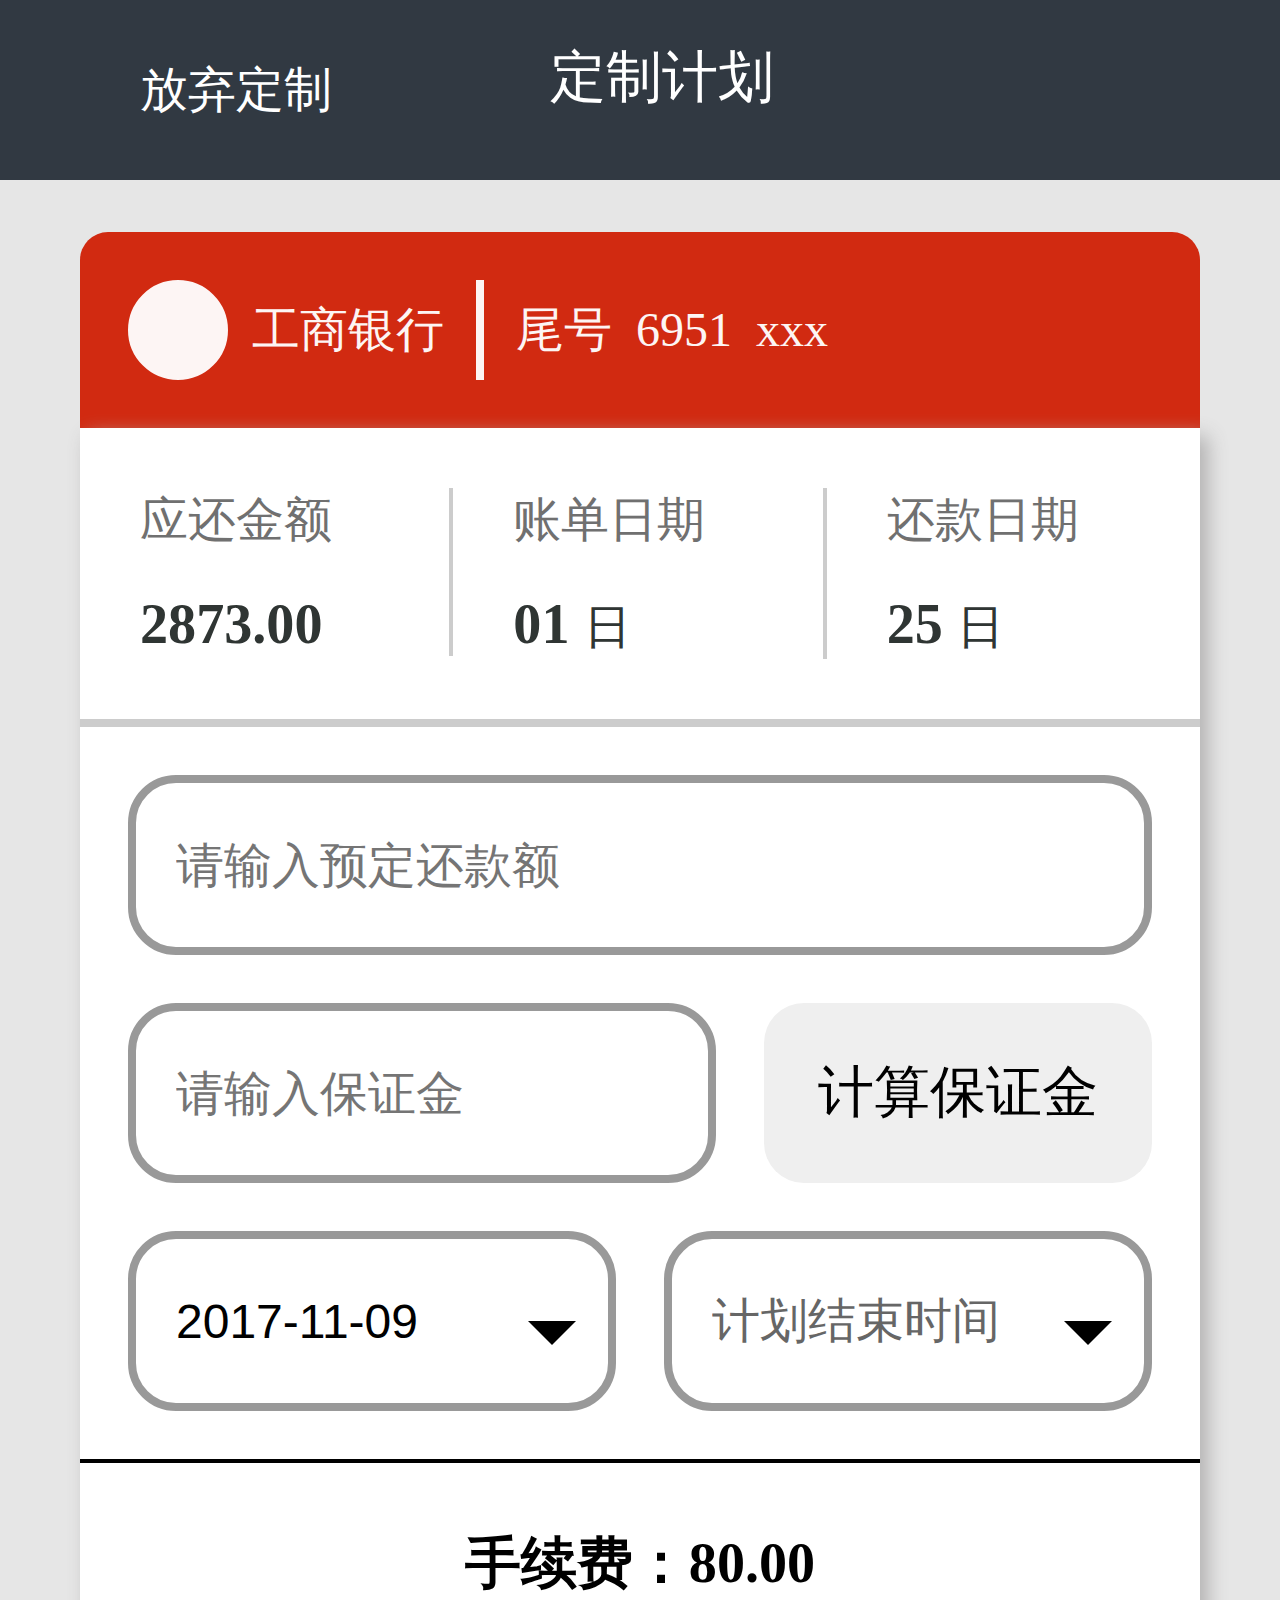
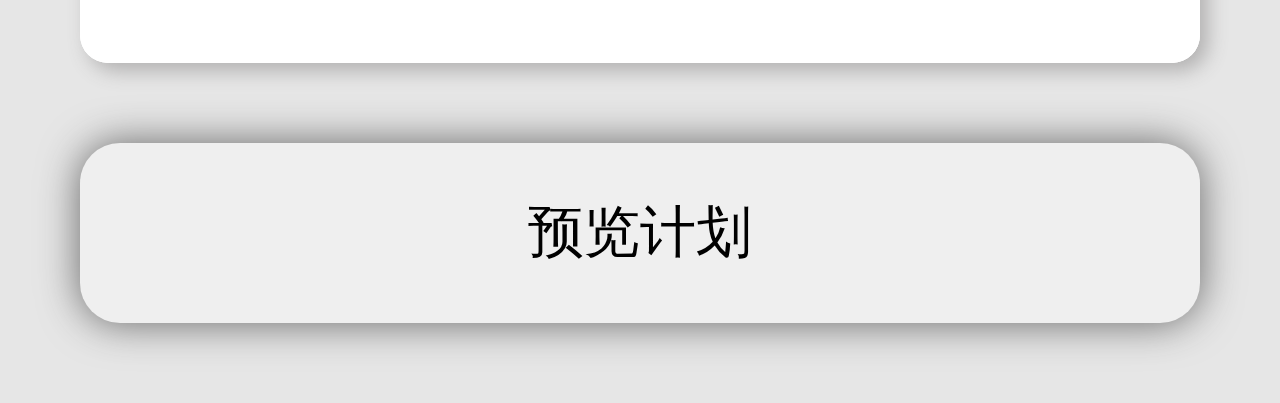
==== index.html @ d3f733da "上传" ====
<!DOCTYPE html>
<html lang="en">

<head>
  <meta charset="UTF-8">
  <meta http-equiv="X-UA-Compatible" content="ie=edge">
  <meta name="viewport" content="width=device-width,initial-scale=1.0,maximum-scale=1.0,minimum-scale=1.0,user-scalable=no">
  <title>定制计划</title>
  <link rel="stylesheet" href="./index.css">
  <link rel="stylesheet" href="./reset.css">
</head>

<body>
  <div class="wrapper">
    <div class="topbar">
      <div class="return">
        <svg class="icon">
          <use xlink:href="#icon-fanhuianniu"></use>
        </svg>
        <span>放弃定制</span>
      </div>
      <div class="title">
        <h3>定制计划</h3>
      </div>
    </div>
    <div class="middle">
      <div class="message">
        <svg class="icon">
          <use xlink:href="#icon-gongshangyinhang"></use>
        </svg>
        <span>工商银行</span>
        <div class="vertical"></div>
        <span>尾号 &nbsp6951 &nbspxxx</span>
      </div>
      <div class="data-wrapper">
        <div class="datum">
          <div class="should">
            <div class="should-wrapper">
              <span>应还金额</span>
              <h3>2873.00</h3>
            </div>
          </div>
          <div class="should">
            <div class="should-wrapper">
              <span>账单日期</span>
              <h3>01
                <small>日</small>
              </h3>
            </div>
          </div>
          <div class="should">
            <div class="should-wrapper vertical">
              <span>还款日期</span>
              <h3>25
                <small>日</small>
              </h3>
            </div>
          </div>
        </div>
        <div class="data">
          <div class="input-wrapper">
            <input type="text" placeholder='请输入预定还款额'>
            <div class="button">
              <input type="text" placeholder='请输入保证金'>
              <button>计算保证金</button>
            </div>
            <div class="time">
              <div class="input-wrapper">
                <input type="text" value="2017-11-09">
              </div>
              <div class="input-wrapper right">
                  <input type="text" value="计划结束时间">
                </div>
            </div>
          </div>
          <div class="charge">
            <h3>手续费：80.00</h3>
          </div>
        </div>
      </div>
    </div>
    <div class="bottom">
      <a href="./custom-plan.html"><button>预览计划</button></a>
    </div>
  </div>
  <script src="//at.alicdn.com/t/font_470316_4z3qst4ew3gfd2t9.js"></script>
  <script>
    document.write(
      `<style>
        html{
        font-size:${document.documentElement.clientWidth/10}px
  }
  `)
  </script>
</body>


</html>
---- index.css ----
/* 定制计划 */
.topbar{
  height:100%;
  background:#313942;
  display:flex;
  color:white;
}
.topbar > .return {
  line-height:1.40625rem;
  display: flex;
  align-items: center;
  width:43%;
}
.topbar > .return > .icon{
  height:0.625rem;
  width:0.46875rem;
  fill:white;
  margin: 0 0.3125rem;
}
.topbar > .title{
  text-align: left;
  margin:0.3125rem 0;
  width:57%;
}
/* 银行信息 */
.middle{
  margin:0.40625rem 0.625rem 0 0.625rem;
}
.middle > .data-wrapper{
  box-shadow: 0.0625rem 0.0625rem 0.15625rem #b2b1b1;
  border-bottom-left-radius: 0.21875rem;
  border-bottom-right-radius: 0.21875rem;
}
.message{
  background:#d12a11;
  border-top-left-radius:0.21875rem;
  border-top-right-radius: 0.21875rem;
  display:flex;
  align-items: center;
  color:#fdf5f4;
}
.message > span{
  margin:0 0.1875rem;
}
.message > .icon{
  margin:0.375rem 0px 0.375rem 0.375rem;
  width:0.78125rem;
  height:0.78125rem;
  background:#fdf5f4;
  border:0.0625rem solid #fdf5f4;
  border-radius: 50%;
}
.message > .vertical{
  margin:0 0.0625rem;
  height:0.78125rem;
  border:0.03125rem solid #fdf5f4;
}
/* 还款项 */
.datum{
  background:white;
  display: flex;
  border-bottom:0.0625rem solid #ccc;
}
.datum > .should{
  width:33.333333%;
  padding:0.46875rem 0 0.46875rem 0.46875rem;
}
.should > .should-wrapper{
  border-right:0.03125rem solid #ccc;
}
.should > .vertical{
  border:none;
}
.datum > .should  span{
  color:#707070;
  display:block;
  padding-bottom:0.3125rem;
}
.datum > .should > .should-wrapper > h3{
  color:#2f3533;
  font-weight:bold;
}
h3 > small{
  font-weight: normal;
}
/* 输入内容 */

.data{
  background: white;
  border-bottom-left-radius: 0.21875rem;
  border-bottom-right-radius: 0.21875rem;
}
input{
  height:1.40625rem;
  border-radius: 0.375rem;
  padding:0.3125rem;
  border:0.0625rem solid #999;
  font-size:0.375rem;
}
.data > .input-wrapper{
  padding:0.375rem;
}
.data > .input-wrapper > input{
  margin-bottom:0.375rem;
  width:100%;
}
.data > .input-wrapper > .button{
  display: flex;
  margin-bottom:0.375rem;
}
.data > .input-wrapper > .button > input{
  width:60%;
}
.data > .input-wrapper > .button > button{
  border:none;
  border-radius: 0.3125rem;
  background-image:url(https://i.loli.net/2017/11/10/5a0538a92e6af.png);
  background-size: cover;
  margin-left:0.375rem;
  width:40%;
  font-size:0.4375rem;
}
.data > .input-wrapper > .time{
  display: flex;
}
.data > .input-wrapper > .time > .input-wrapper {
  position: relative;
  width:50%;
}
.time > .input-wrapper::after{
  content:'';
  position: absolute;
  top:50%;
  right:0.3125rem;
  width: 0;
  height: 0;
  border-left: 0.1875rem solid transparent;
  border-right: 0.1875rem solid transparent;
  border-top: 0.1875rem solid black;
}
.data > .input-wrapper > .time > .input-wrapper > input{
  width:100%;
  height:1.40625rem;
  border-radius: 0.375rem;
  padding:0.3125rem;
  border:0.0625rem solid #999;
}
.data > .input-wrapper > .time > .right{
  margin-left:0.375rem;
}
.time > .right > input{
  color:#666;
}
/* 手续费 */
.charge{
  background:white;
  display:flex;
  justify-content: center;
  align-items: center;
  z-index:1;
  border-top:0.03125rem solid #000;
  border-bottom-left-radius: 0.21875rem;
  border-bottom-right-radius: 0.21875rem;
}
.charge > h3{
  line-height: 1.5625rem;
  font-weight: bold;
}
/* 预览计划 */
.bottom{
  margin:0.625rem;
}
.bottom > a > button{
  font-size:0.4375rem;
  height:1.40625rem;
  width:100%;
  border:none;
  border-radius: 0.3125rem;
  background-image:url(https://i.loli.net/2017/11/10/5a0538a92e6af.png);
  background-size: cover;
  box-shadow: #666 0px 0px 0.3125rem;
}
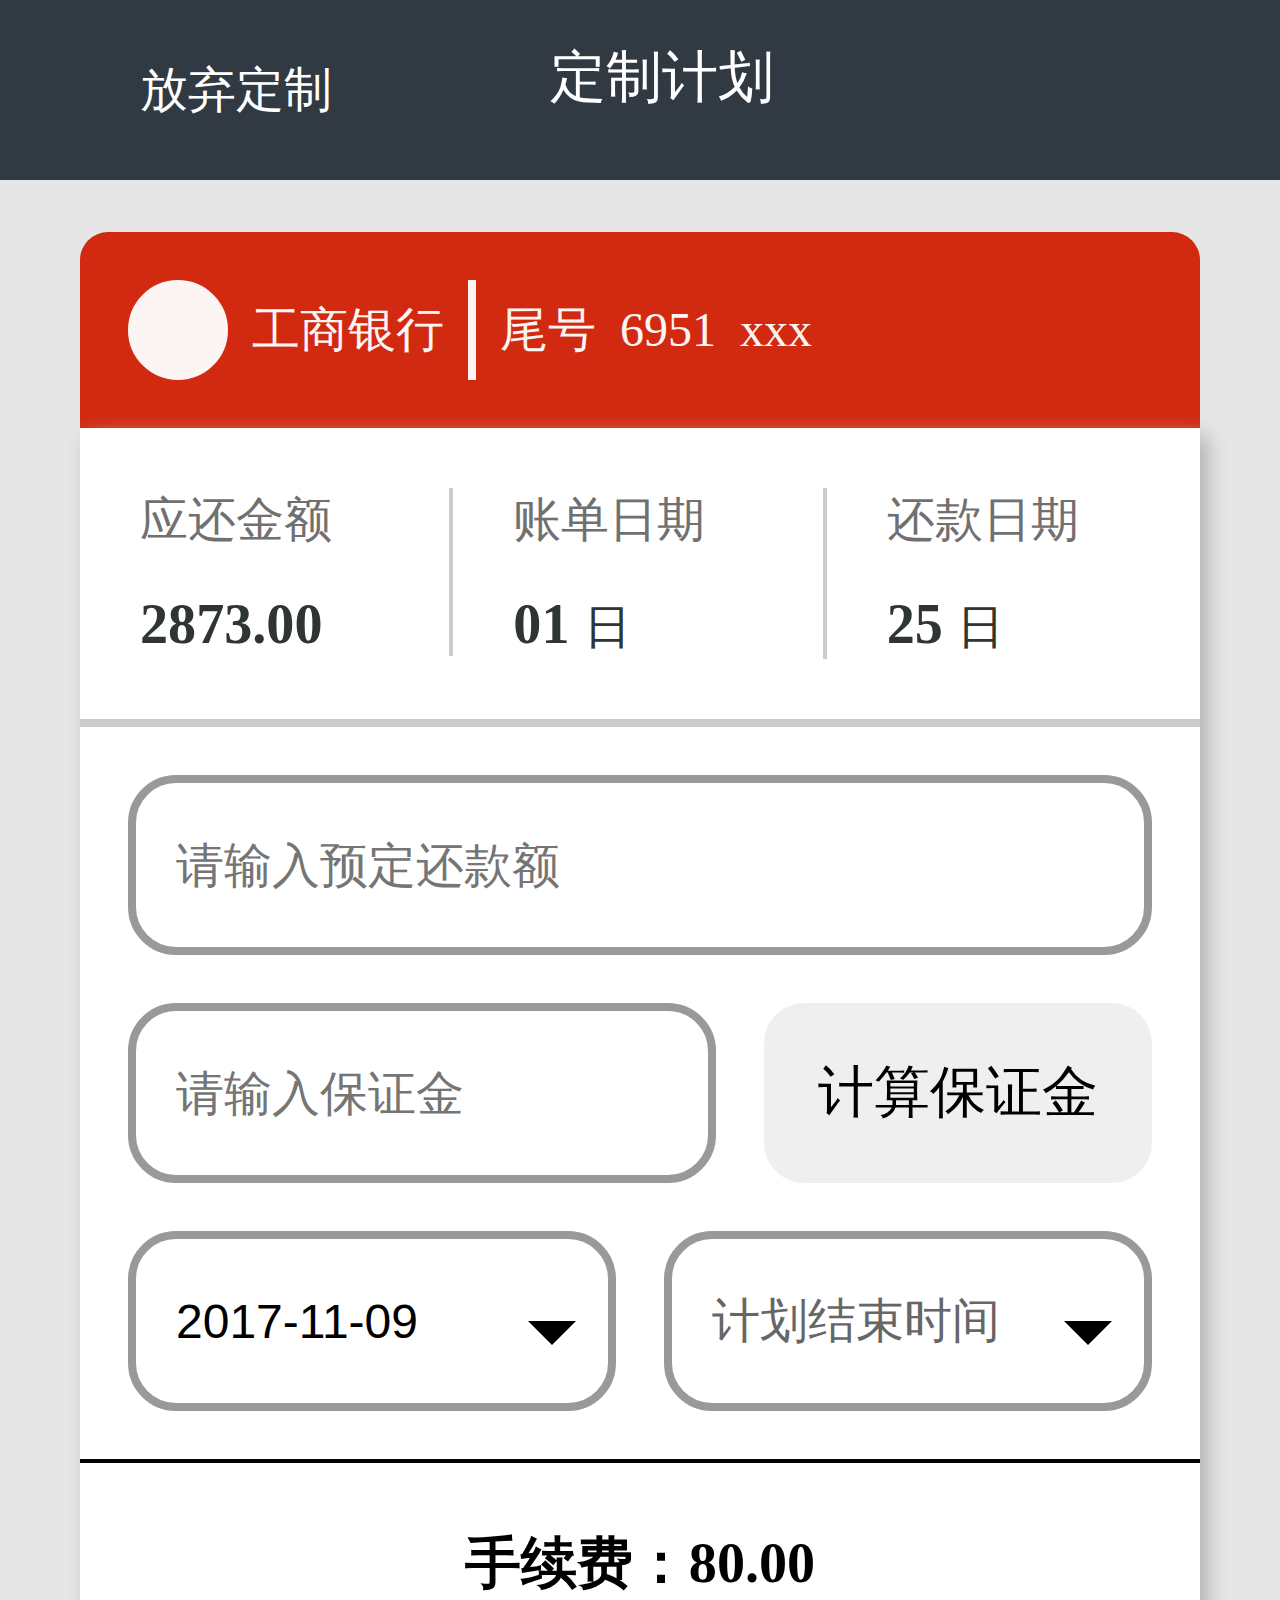
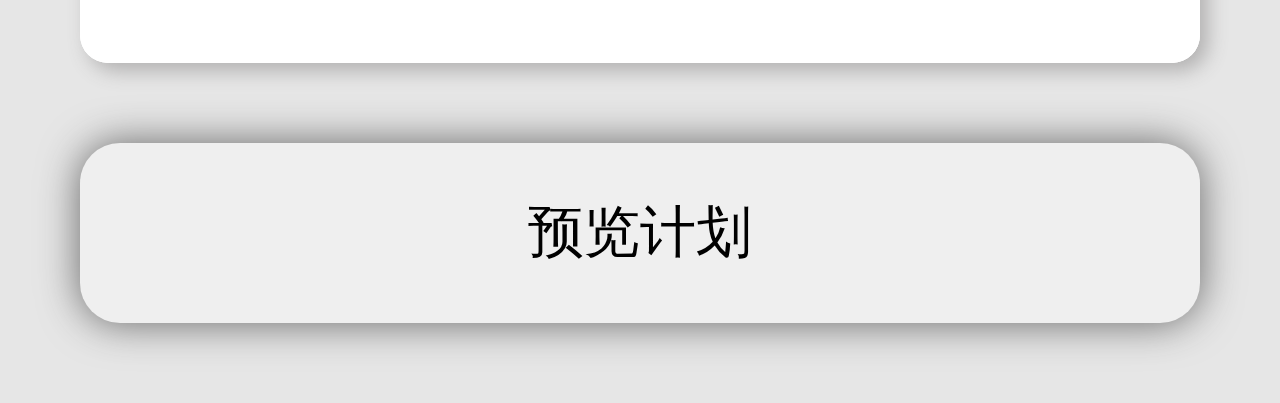
==== commit 2a553474: "添加全屏" ====
--- a/index.html
+++ b/index.html
@@ -4,6 +4,7 @@
 <head>
   <meta charset="UTF-8">
   <meta http-equiv="X-UA-Compatible" content="ie=edge">
+  <meta name=”apple-mobile-web-app-capable” content=”yes”>
   <meta name="viewport" content="width=device-width,initial-scale=1.0,maximum-scale=1.0,minimum-scale=1.0,user-scalable=no">
   <title>定制计划</title>
   <link rel="stylesheet" href="./index.css">
--- a/index.css
+++ b/index.css
@@ -51,7 +51,6 @@
   border-radius: 50%;
 }
 .message > .vertical{
-  margin:0 0.0625rem;
   height:0.78125rem;
   border:0.03125rem solid #fdf5f4;
 }
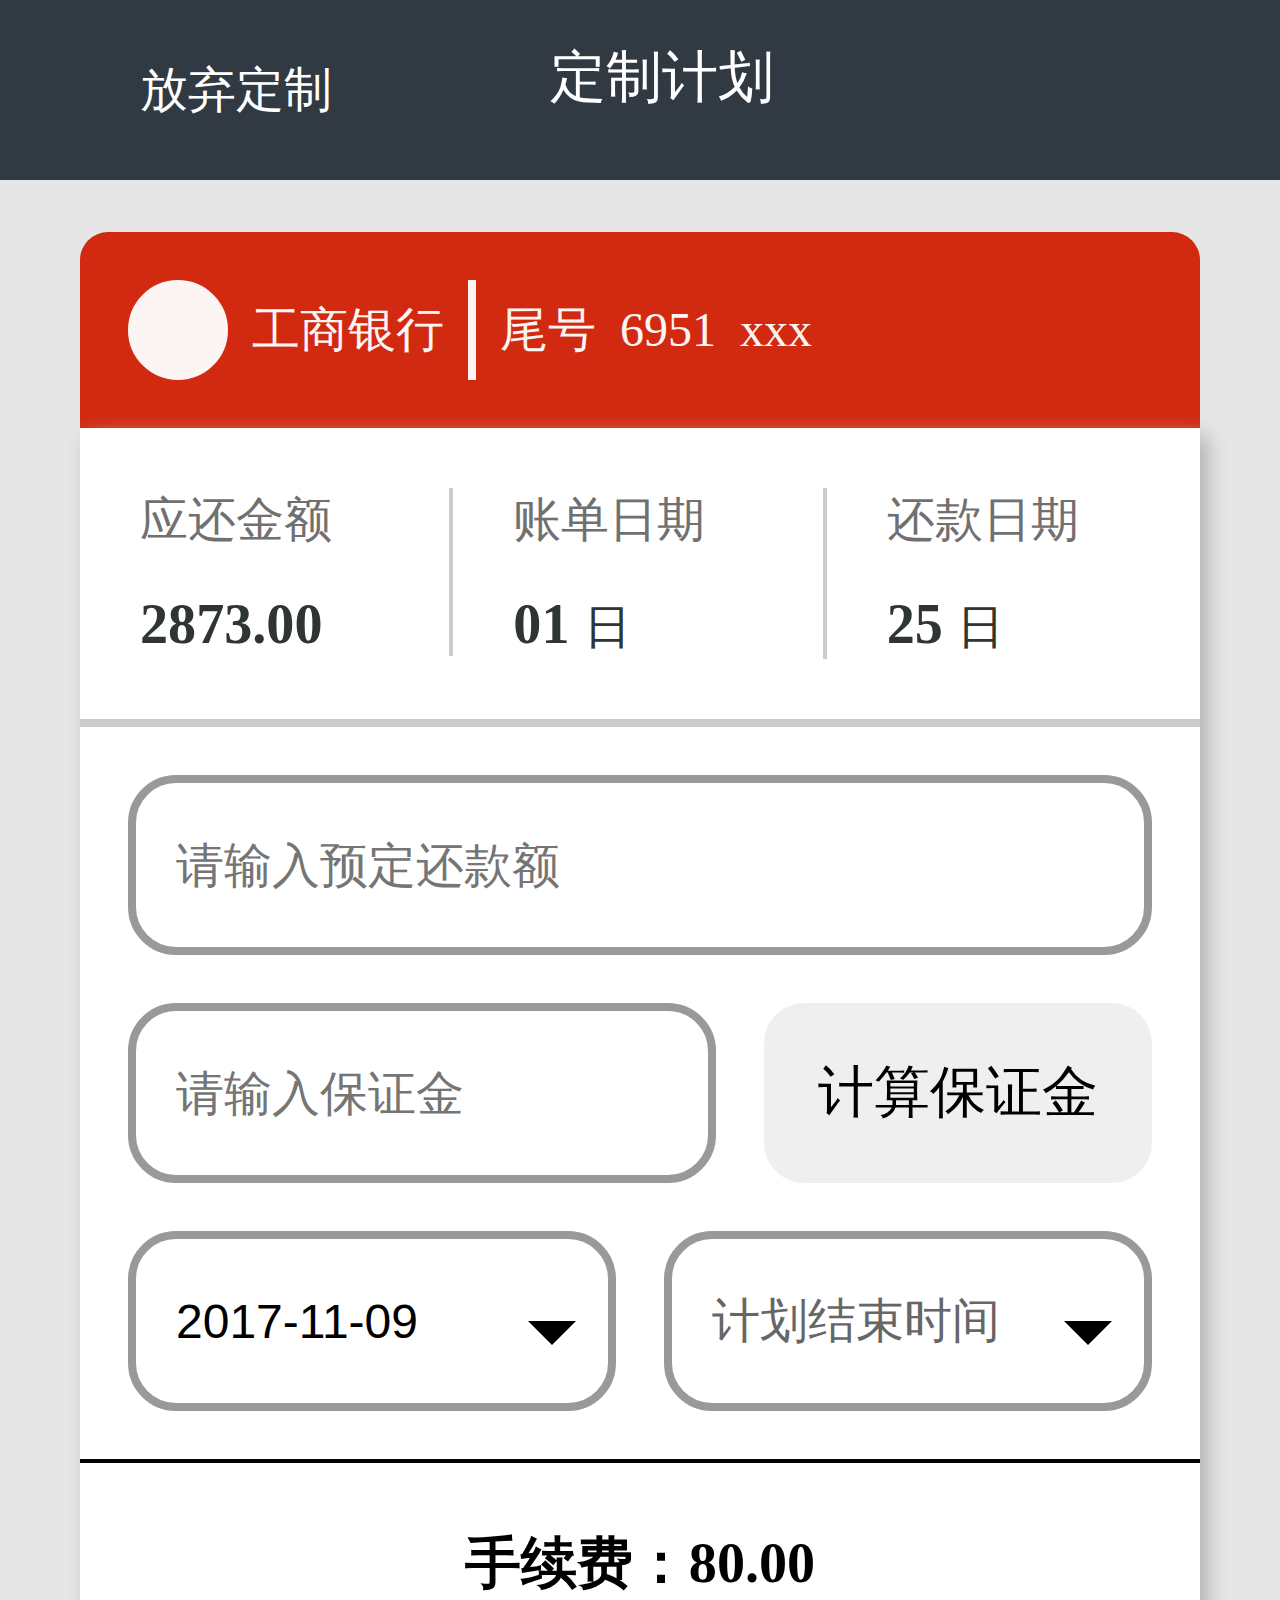
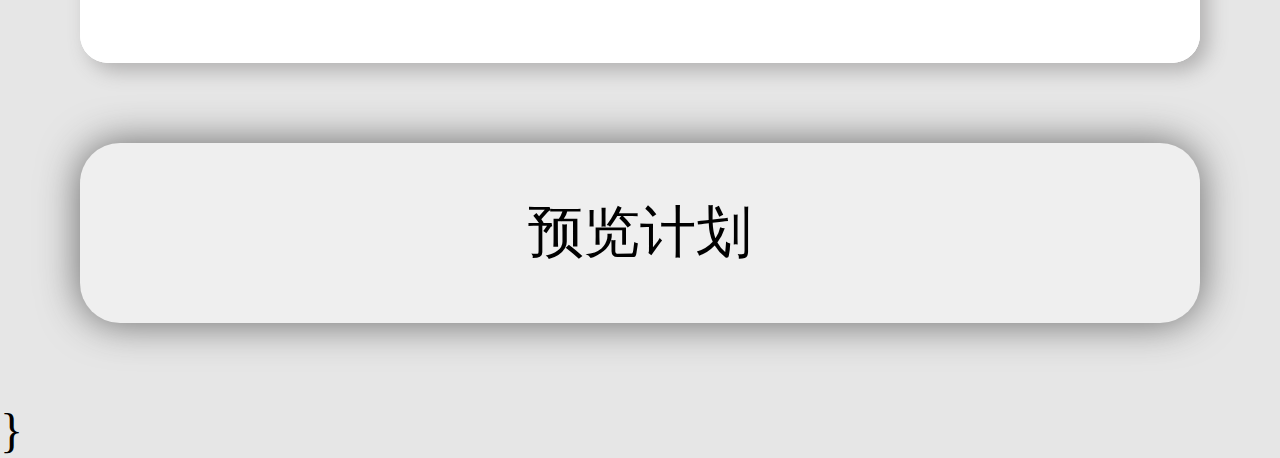
==== commit 64e0b45a: "添加漏掉的style闭合标签" ====
--- a/index.html
+++ b/index.html
@@ -87,9 +87,11 @@
   <script src="//at.alicdn.com/t/font_470316_4z3qst4ew3gfd2t9.js"></script>
   <script>
     document.write(
-      `<style>
+      `
+        <style>
         html{
         font-size:${document.documentElement.clientWidth/10}px
+        </style>
   }
   `)
   </script>
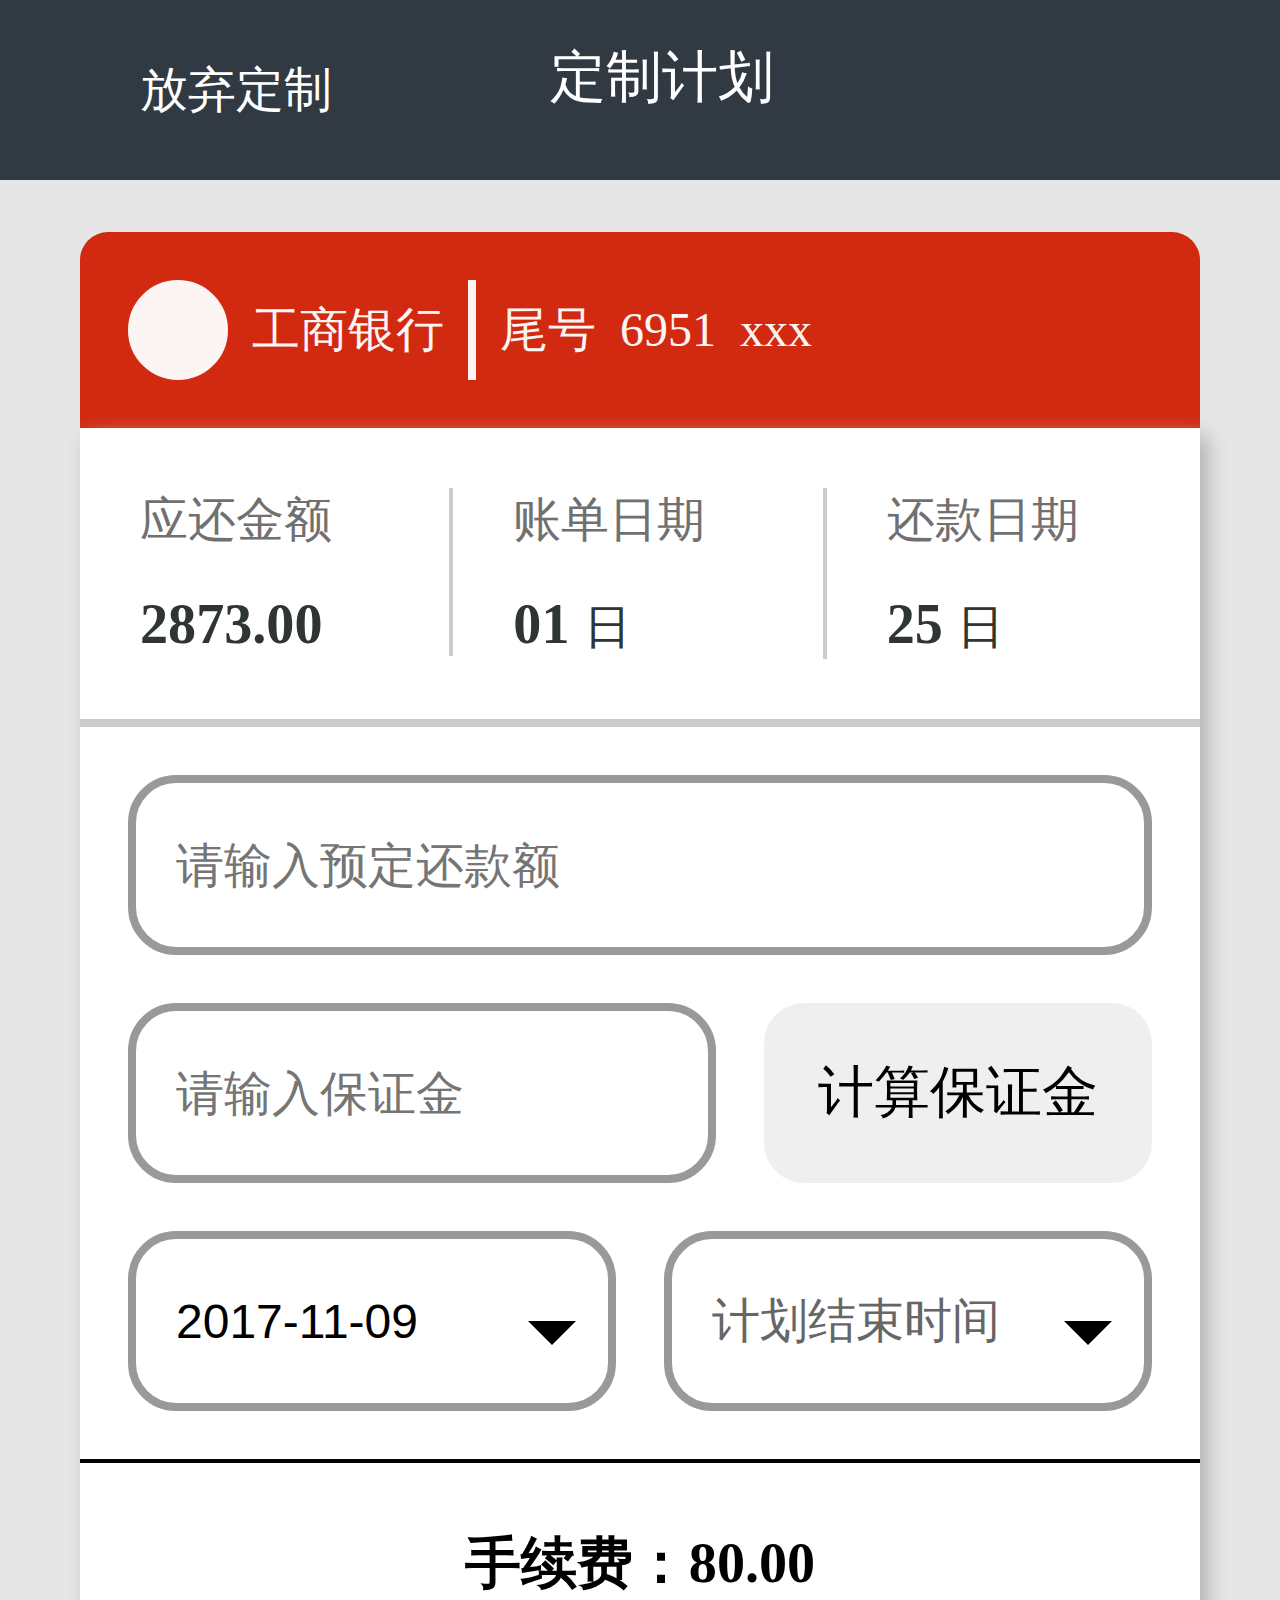
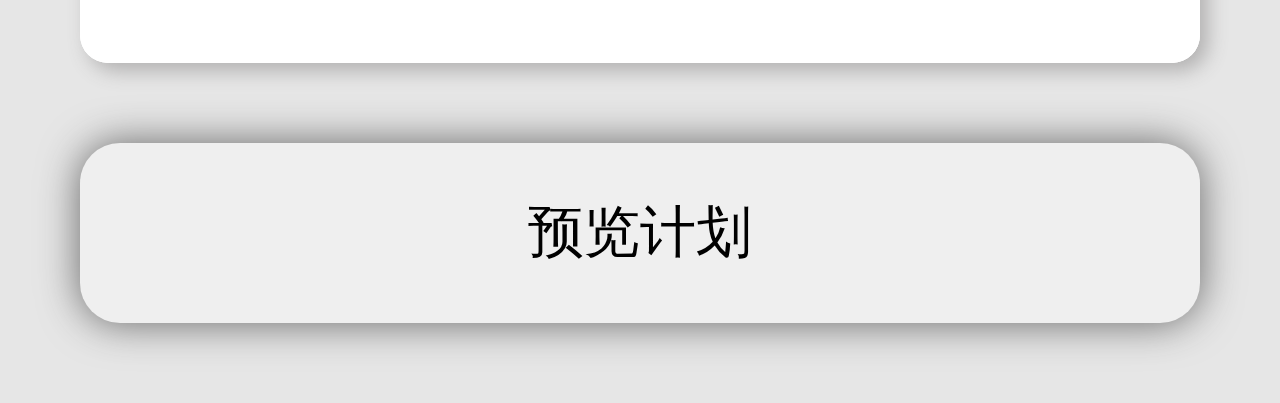
==== commit 688efcd7: "修改错误" ====
--- a/index.html
+++ b/index.html
@@ -91,9 +91,9 @@
         <style>
         html{
         font-size:${document.documentElement.clientWidth/10}px
-        </style>
-  }
-  `)
+        }
+      `
+    )
   </script>
 </body>
 
